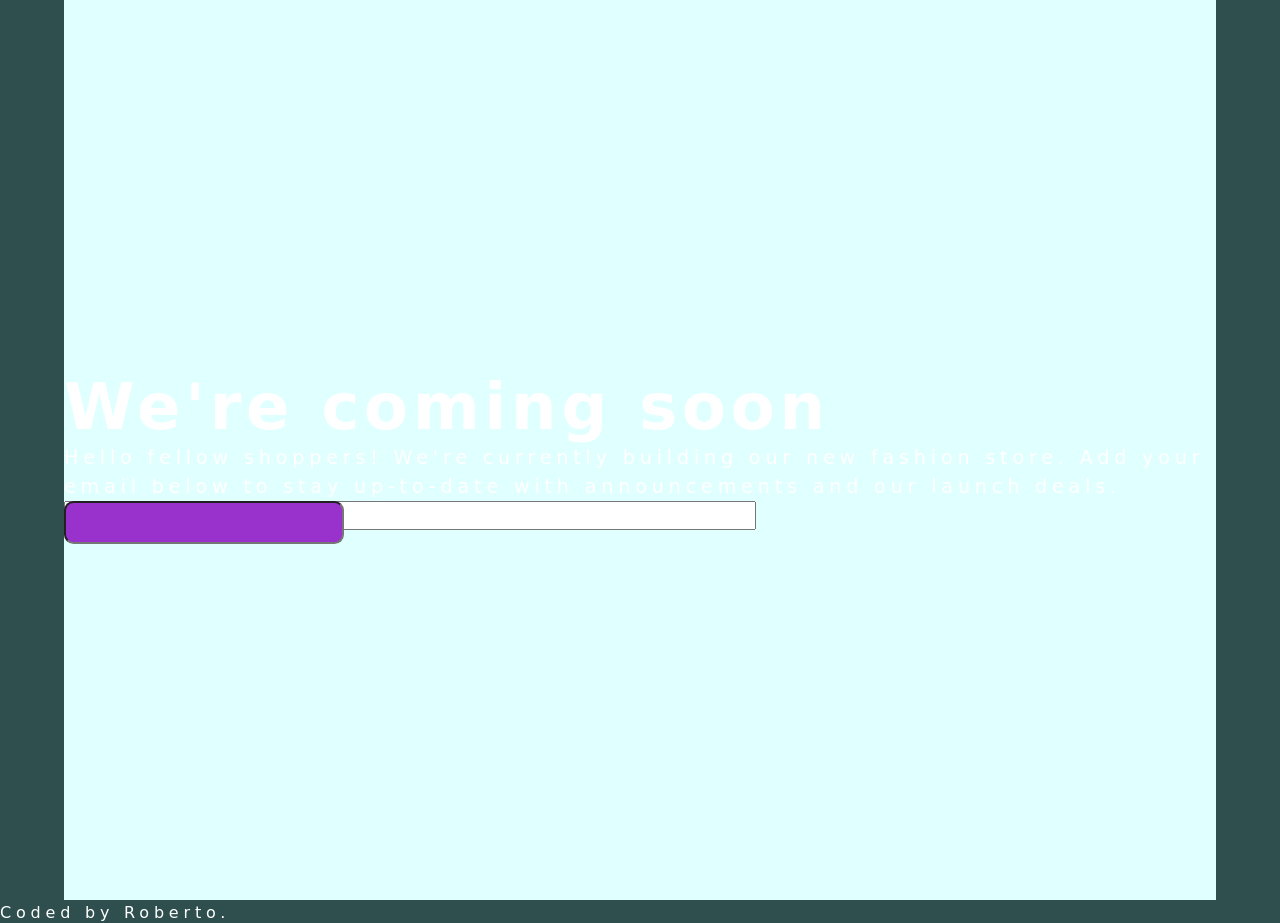
==== index.html @ b6f35ab9 "added html and css" ====
<!DOCTYPE html>
<html lang="en">
  <head>
	<meta charset="UTF-8">
	<meta name="viewport" content="width=device-width, initial-scale=1.0"> 
	<link rel="stylesheet" href="style.css" media="all">
	<link rel="icon" type="image/png" sizes="32x32" href="./images/favicon-32x32.png">

	<title>Base Apparel coming soon page</title>

  </head>

  <body>
	<div class="wrapper">
	  <div class="flex-hero">
		<div class="hero"></div>
		<article class="flex-column">
		  <div class="logo"></div>
		  <h1>We're <strong>coming soon</strong></h1>
		  <p>

		  Hello fellow shoppers! We're currently building our new fashion store. 
		  Add your email below to stay up-to-date with announcements and our launch deals.
		  </p>
		  <div class="form flex">
			<input class="email" type="email" size="64" maxLength="64" required
														placeholder="Email Addres">
			<input class="button, link" type="">
		  </div>
		</article>
	  </div>
	</div>
	<footer><small>Coded by Roberto.</small></footer>
  </body>
</html>
---- style.css ----
/* Box sizing rules */
*,
  *::before,
  *::after {
	box-sizing: border-box;
  }

  /* Remove default margin */
  body,
  h1,
  h2,
  h3,
  h4,
  p,
  figure,
  blockquote,
  dl,
  dd {
	margin: 0;
  }

  /* Remove list styles on ul, ol elements with a list role, which suggests default styling will be removed */
  ul[role='list'],
  ol[role='list'] {
	list-style: none;
  }

  /* Set core root defaults */
  html:focus-within {
	scroll-behavior: smooth;
  }

  :root {
	--html-color: dodgerblue;
	--main-bg-color: darkslategrey;
	--text-dark: indigo;
	--text-light: white;
	--dark: teal;
	--neutral: lightseagreen;
    --light: lightcyan;
	--accent: darkorchid;
	--grey: hsl(227, 10%, 46%);
	--mbe: 2rem;
	--padding: 1rem;
	--gap: 2em;
	--shadow: 0 0.25vw 1vw  0 rgba(0,0,0,0.5);
    --shadow-deep: 0 0.5vw 2vw  0 rgba(0,0,0,0.5);
    --radius: 1em;
	--bg-image: linear-gradient(179deg, violet 0%, #073AFFFF 100%),radial-gradient(75% 75% at 50% 50%, royalblue 0%, #073AFFFF 100%);
  }

  /* Inherit fonts for inputs and buttons */
  input,
  button,
  textarea,
  select {
	font: inherit;
  }


  /* Set core body defaults */
  html {
	background-color: var(--html-color);
  }

  body {
  margin: 0;
	min-height: 100vh;
	max-width: 100vw;
	text-rendering: optimizeSpeed;
	font-family: system-ui;
	font-size: clamp(1rem, 1.5vw,  30px) ;
	color: var(--text-light);
	letter-spacing: 0.25em;
	background-color: var(--main-bg-color);
/*	background-image: var(--bg-image);*/
	display: flex;
	flex-direction: column;
	align-content: space-between;
  }

  h1 {
	font-size:clamp(2.5rem, 5vw,  80px);
  }

  p {
	line-height: 1.5;
  }

  footer {
	margin-block-start: auto;
  }

.wrapper {
  min-height: 100vh;
  display:flex;
  flex-direction: column;
  justify-content: center;
  align-items: center;	
}

.link  {
  position: absolute;
  cursor:pointer;
  background-color: var(--accent);
  text-decoration: none;
  padding: calc(var(--padding)/2) var(--padding); 
  border-radius: calc(var(--radius)/2);
}

.link:hover {
  shadow: var(--shadow-deep);
}

  .center {
	text-align: center;
  }

  .padding {
	padding: var(--padding);
  }

  .mbe {
	margin-block-end: var(--mbe);
  }

  .gap {
	gap: var(--gap);
  }

.shadow {
  box-shadow: var(--shadow);
}

.flex {
display: flex;
}

.flex-column {
  display: flex;
  flex-direction: column;
}

  .flex-hero  {
  display: flex;
  flex-wrap: wrap;
  width: clamp(320px, 90vw, 60em);
  background-color: var(--light);
  }

.flex-hero:first-child  {
  flex-grow: 3;
  background-image: url('./images/drawers.jpg');
  background-size: cover;
  background-repeat: no-repeat;
  background-position: 65% 50%;
  min-height:33vh;
  min-width: 300px;
}

.flex-hero:nth-child(2)  {
  flex-grow: 5;
  flex-basis: 5em;
background-color: RGBa(255, 255, 255, 0.7);
}


  /* A elements that don't have a class get default styles */
  a:not([class]) {
	text-decoration-skip-ink: auto;
  }

  /* Make images easier to work with */
  img,
  picture {
	max-width: 100%;
	display: block;
  }

  /* Remove all animations, transitions and smooth scroll for people that prefer not to see them */
  @media (prefers-reduced-motion: reduce) {
	html:focus-within {
	  scroll-behavior: auto;
	}

		 *,
		   *::before,
		   *::after {
			 animation-duration: 0.01ms !important;
			 animation-iteration-count: 1 !important;
			 transition-duration: 0.01ms !important;
			 scroll-behavior: auto !important;
		   }
		 }
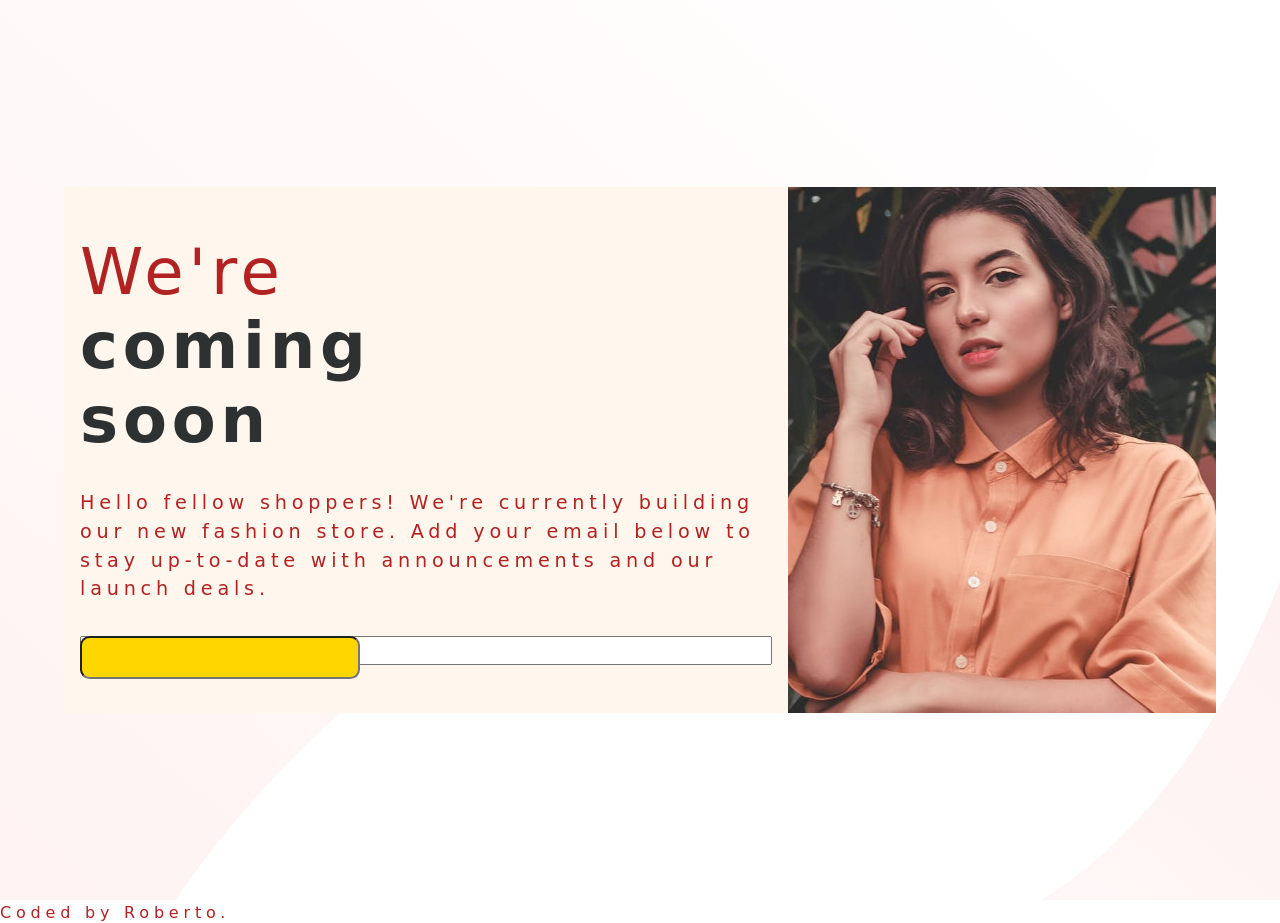
==== commit c4b8be3c: "added some style" ====
--- a/index.html
+++ b/index.html
@@ -14,18 +14,17 @@
 	<div class="wrapper">
 	  <div class="flex-hero">
 		<div class="hero"></div>
-		<article class="flex-column">
+		<article class="flex-column padding">
 		  <div class="logo"></div>
-		  <h1>We're <strong>coming soon</strong></h1>
+		  <h1>We're <strong></br>coming </br>soon</strong></h1>
 		  <p>
-
 		  Hello fellow shoppers! We're currently building our new fashion store. 
 		  Add your email below to stay up-to-date with announcements and our launch deals.
 		  </p>
 		  <div class="form flex">
 			<input class="email" type="email" size="64" maxLength="64" required
 														placeholder="Email Addres">
-			<input class="button, link" type="">
+			<input class="button link" type="">
 		  </div>
 		</article>
 	  </div>
--- a/style.css
+++ b/style.css
@@ -31,15 +31,16 @@
   }
 
   :root {
-	--html-color: dodgerblue;
-	--main-bg-color: darkslategrey;
-	--text-dark: indigo;
+	--html-color: gainsboro;
+	--main-bg-color: white;
+	--text-dark: firebrick;
 	--text-light: white;
-	--dark: teal;
-	--neutral: lightseagreen;
-    --light: lightcyan;
-	--accent: darkorchid;
+	--dark: darkslateblue;
+	--neutral: steelblue;
+    --light: bisque;
+	--accent: gold;
 	--grey: hsl(227, 10%, 46%);
+	--darkest-grey: #2e3131;
 	--mbe: 2rem;
 	--padding: 1rem;
 	--gap: 2em;
@@ -70,7 +71,7 @@
 	text-rendering: optimizeSpeed;
 	font-family: system-ui;
 	font-size: clamp(1rem, 1.5vw,  30px) ;
-	color: var(--text-light);
+	color: var(--text-dark);
 	letter-spacing: 0.25em;
 	background-color: var(--main-bg-color);
 /*	background-image: var(--bg-image);*/
@@ -81,6 +82,11 @@
 
   h1 {
 	font-size:clamp(2.5rem, 5vw,  80px);
+	font-weight:lighter;
+  }
+
+  strong {
+color: var(--darkest-grey);
   }
 
   p {
@@ -97,6 +103,10 @@
   flex-direction: column;
   justify-content: center;
   align-items: center;	
+  background-image: url('./images/bg-pattern-desktop.svg');
+  background-repeat: no-repeat;
+  background-size:cover;
+
 }
 
 .link  {
@@ -109,7 +119,7 @@
 }
 
 .link:hover {
-  shadow: var(--shadow-deep);
+  box-shadow: var(--shadow-deep);
 }
 
   .center {
@@ -143,27 +153,38 @@
 
   .flex-hero  {
   display: flex;
+  flex-direction: row-reverse;
   flex-wrap: wrap;
   width: clamp(320px, 90vw, 60em);
   background-color: var(--light);
   }
 
-.flex-hero:first-child  {
-  flex-grow: 3;
-  background-image: url('./images/drawers.jpg');
+.hero {
+  flex-grow: 1;
+  flex-basis: 5em;
+  background-image: url('./images/hero-desktop.jpg');
   background-size: cover;
   background-repeat: no-repeat;
-  background-position: 65% 50%;
+  background-position: 50% 8%;
   min-height:33vh;
   min-width: 300px;
 }
 
-.flex-hero:nth-child(2)  {
-  flex-grow: 5;
+article {
+  flex-grow: 1;
   flex-basis: 5em;
+  max-width: 100%;
+  min-height:33vh;
 background-color: RGBa(255, 255, 255, 0.7);
 }
 
+article > * {
+margin-block-end: var(--mbe);
+}
+
+.form {
+  margin-block-start: auto;
+}
 
   /* A elements that don't have a class get default styles */
   a:not([class]) {
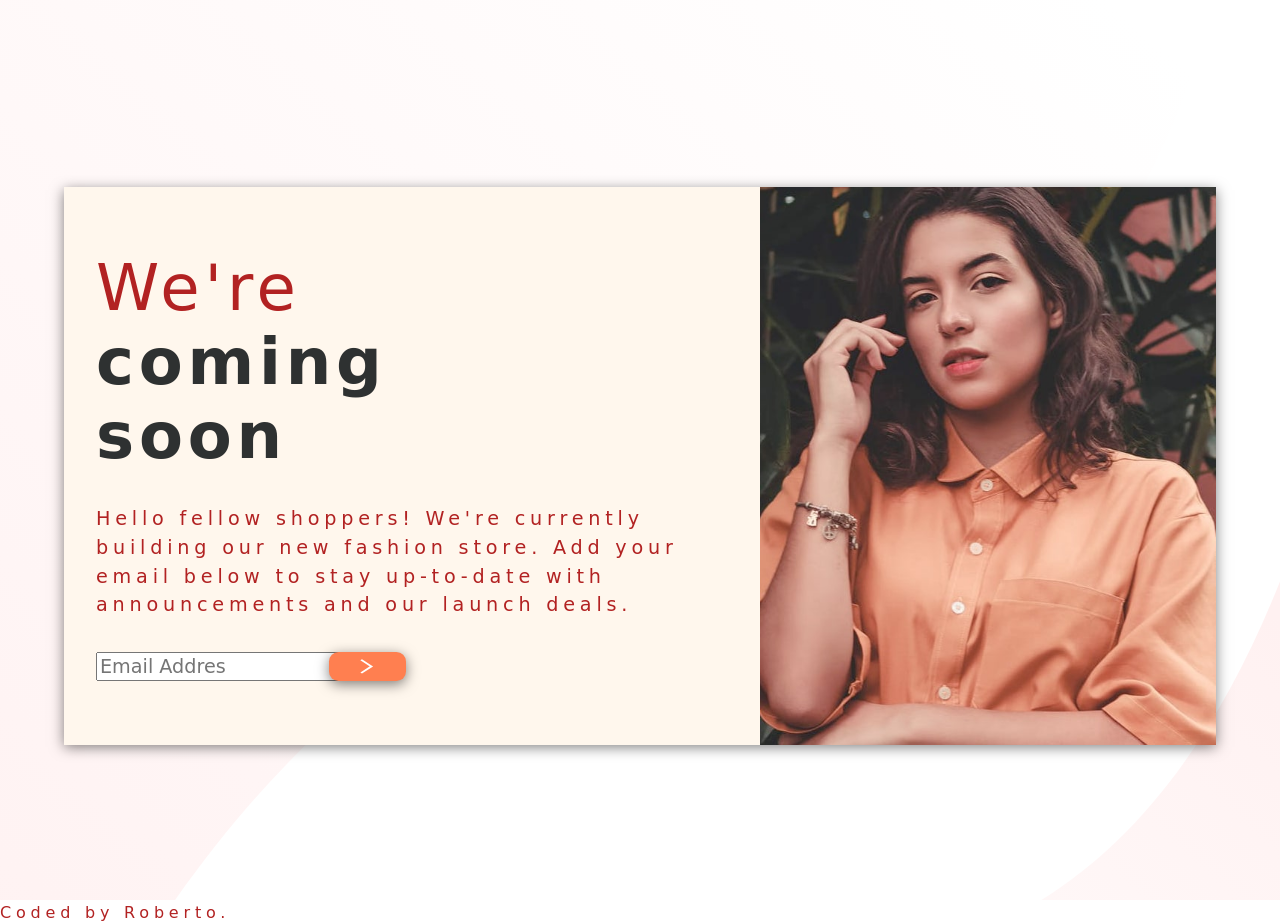
==== commit 574d84e0: "styled button" ====
--- a/index.html
+++ b/index.html
@@ -12,7 +12,7 @@
 
   <body>
 	<div class="wrapper">
-	  <div class="flex-hero">
+	  <div class="flex-hero shadow">
 		<div class="hero"></div>
 		<article class="flex-column padding">
 		  <div class="logo"></div>
@@ -21,11 +21,15 @@
 		  Hello fellow shoppers! We're currently building our new fashion store. 
 		  Add your email below to stay up-to-date with announcements and our launch deals.
 		  </p>
-		  <div class="form flex">
-			<input class="email" type="email" size="64" maxLength="64" required
-														placeholder="Email Addres">
-			<input class="button link" type="">
-		  </div>
+		  <form class="flex">
+			<div>
+			  <input class="email" type="email" required placeholder="Email Addres">
+			</div>
+			<div class="link shadow" >
+			  <img src="./images/icon-arrow.svg" alt="">
+			<input type="submit" value="">
+		  </form>
+			</div>
 		</article>
 	  </div>
 	</div>
--- a/style.css
+++ b/style.css
@@ -26,6 +26,8 @@
   }
 
   /* Set core root defaults */
+
+
   html:focus-within {
 	scroll-behavior: smooth;
   }
@@ -37,16 +39,16 @@
 	--text-light: white;
 	--dark: darkslateblue;
 	--neutral: steelblue;
-    --light: bisque;
-	--accent: gold;
+	--light: bisque;
+	--accent: coral;
 	--grey: hsl(227, 10%, 46%);
 	--darkest-grey: #2e3131;
 	--mbe: 2rem;
-	--padding: 1rem;
+	--padding: 2rem;
 	--gap: 2em;
 	--shadow: 0 0.25vw 1vw  0 rgba(0,0,0,0.5);
-    --shadow-deep: 0 0.5vw 2vw  0 rgba(0,0,0,0.5);
-    --radius: 1em;
+	--shadow-deep: 0 0.5vw 2vw  0 rgba(0,0,0,0.5);
+	--radius: 1em;
 	--bg-image: linear-gradient(179deg, violet 0%, #073AFFFF 100%),radial-gradient(75% 75% at 50% 50%, royalblue 0%, #073AFFFF 100%);
   }
 
@@ -65,7 +67,6 @@
   }
 
   body {
-  margin: 0;
 	min-height: 100vh;
 	max-width: 100vw;
 	text-rendering: optimizeSpeed;
@@ -74,7 +75,7 @@
 	color: var(--text-dark);
 	letter-spacing: 0.25em;
 	background-color: var(--main-bg-color);
-/*	background-image: var(--bg-image);*/
+	/*	background-image: var(--bg-image);*/
 	display: flex;
 	flex-direction: column;
 	align-content: space-between;
@@ -86,7 +87,28 @@
   }
 
   strong {
-color: var(--darkest-grey);
+	color: var(--darkest-grey);
+  }
+
+  input[type="submit"]{
+	all:unset;
+  }
+
+  .link {
+	display: flex;
+	justify-content: center;
+	margin-inline-start:-1em;
+	width: 4em;
+	background-color: var(--accent);
+	text-decoration: none;
+	border-radius: calc(var(--radius)/2);
+  }
+
+  .link img {
+	align-self: center;
+	width: 1.25em;
+	height: 1.25em;
+	padding: 0.25em;
   }
 
   p {
@@ -97,30 +119,17 @@
 	margin-block-start: auto;
   }
 
-.wrapper {
-  min-height: 100vh;
-  display:flex;
-  flex-direction: column;
-  justify-content: center;
-  align-items: center;	
-  background-image: url('./images/bg-pattern-desktop.svg');
-  background-repeat: no-repeat;
-  background-size:cover;
-
-}
-
-.link  {
-  position: absolute;
-  cursor:pointer;
-  background-color: var(--accent);
-  text-decoration: none;
-  padding: calc(var(--padding)/2) var(--padding); 
-  border-radius: calc(var(--radius)/2);
-}
-
-.link:hover {
-  box-shadow: var(--shadow-deep);
-}
+  .wrapper {
+	min-height: 100vh;
+	display:flex;
+	flex-direction: column;
+	justify-content: center;
+	align-items: center;	
+	background-image: url('./images/bg-pattern-desktop.svg');
+	background-repeat: no-repeat;
+	background-size:cover;
+
+  }
 
   .center {
 	text-align: center;
@@ -138,53 +147,83 @@
 	gap: var(--gap);
   }
 
-.shadow {
-  box-shadow: var(--shadow);
-}
-
-.flex {
-display: flex;
-}
-
-.flex-column {
-  display: flex;
-  flex-direction: column;
-}
+  .shadow {
+	box-shadow: var(--shadow);
+  }
+
+  .shadow:hover {
+	box-shadow: var(--shadow-deep);
+  }
+
+
+
+  .flex {
+	display: flex;
+  }
+
+  .flex-column {
+	display: flex;
+	flex-direction: column;
+  }
 
   .flex-hero  {
-  display: flex;
-  flex-direction: row-reverse;
-  flex-wrap: wrap;
-  width: clamp(320px, 90vw, 60em);
-  background-color: var(--light);
-  }
-
-.hero {
-  flex-grow: 1;
-  flex-basis: 5em;
-  background-image: url('./images/hero-desktop.jpg');
-  background-size: cover;
-  background-repeat: no-repeat;
-  background-position: 50% 8%;
-  min-height:33vh;
-  min-width: 300px;
-}
-
-article {
-  flex-grow: 1;
-  flex-basis: 5em;
-  max-width: 100%;
-  min-height:33vh;
-background-color: RGBa(255, 255, 255, 0.7);
-}
-
-article > * {
-margin-block-end: var(--mbe);
-}
-
-.form {
-  margin-block-start: auto;
-}
+	margin-block-start: var(--padding);
+	display: flex;
+	flex-direction: row-reverse;
+	flex-wrap: wrap;
+	width: clamp(320px, 90vw, 60em);
+	background-color: var(--light);
+  }
+
+  .hero {
+	flex-grow: 3;
+	flex-basis: 5em;
+	background-image: url('./images/hero-desktop.jpg');
+	background-size: cover;
+	background-repeat: no-repeat;
+	background-position: 50% 8%;
+	min-height:clamp(300px, 33vh, 33vh);
+	min-width: 300px;
+  }
+
+  article {
+	flex-grow: 5;
+	flex-basis: 5em;
+	max-width: 100%;
+	min-height:33vh;
+	background-color: RGBa(255, 255, 255, 0.7);
+  }
+
+  article > * {
+	margin-block-end: var(--mbe);
+  }
+
+  .form {
+	margin-block-start: auto;
+	flex-wrap: wrap;
+
+  }
+
+  .button {
+	display: flex;
+	justify-content: center;
+	margin-inline-start:auto;
+	background-color: var(--main-bg-color);
+	width: 2.5em;
+	height: 2.5em;
+	border-radius: 50%;
+	overflow: hidden;
+	cursor: pointer;
+  }
+
+  .button img {
+	align-self: center;
+	width: 1.25em;
+	height: 1.25em;
+	background-color: var(--main-bg-color);
+	padding: 0.25em;
+  }
+
 
   /* A elements that don't have a class get default styles */
   a:not([class]) {
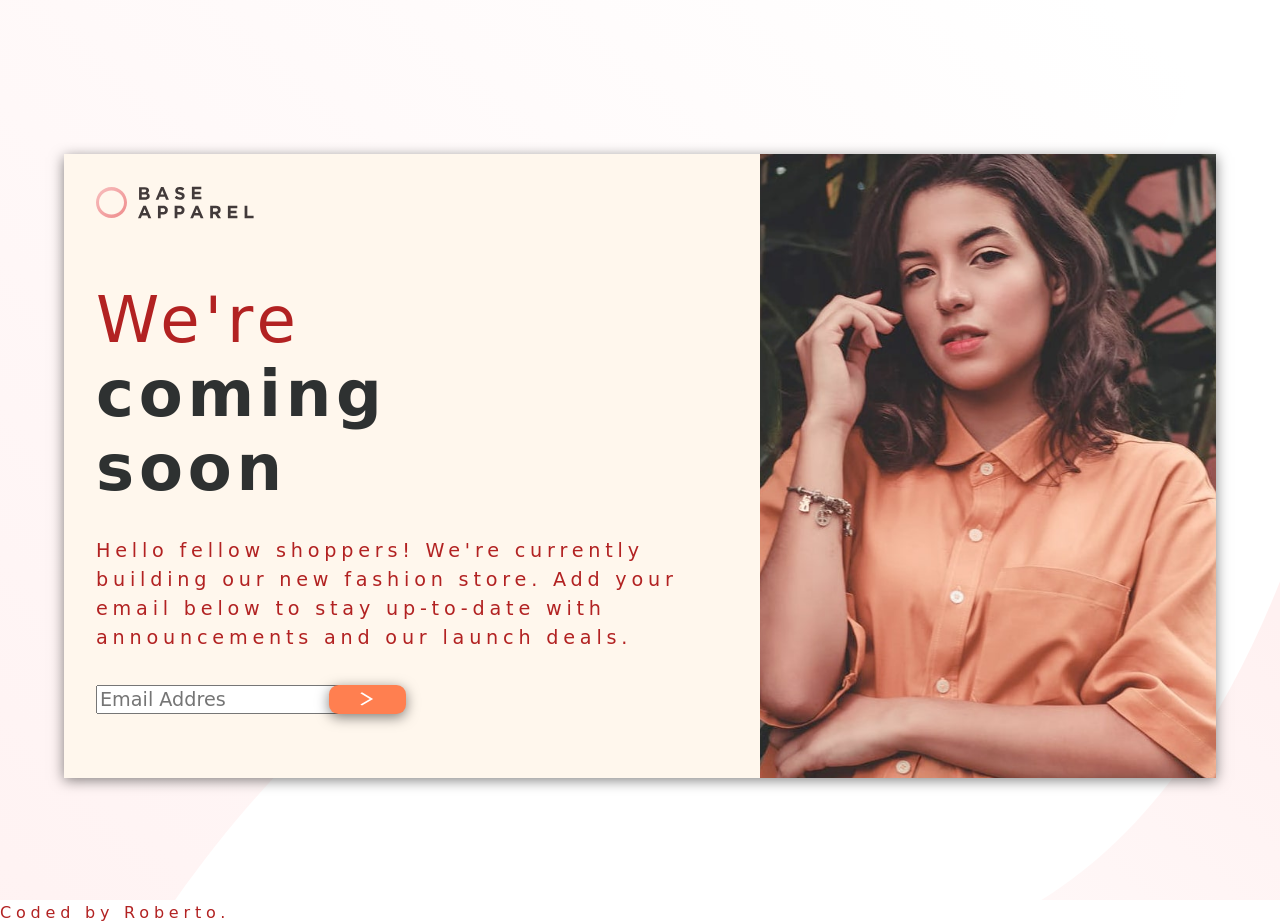
==== commit 52a84aeb: "added logo" ====
--- a/index.html
+++ b/index.html
@@ -15,7 +15,9 @@
 	  <div class="flex-hero shadow">
 		<div class="hero"></div>
 		<article class="flex-column padding">
-		  <div class="logo"></div>
+		  <div class="logo">
+<img src="./images/logo.svg" alt="">
+		  </div>
 		  <h1>We're <strong></br>coming </br>soon</strong></h1>
 		  <p>
 		  Hello fellow shoppers! We're currently building our new fashion store. 
@@ -23,7 +25,7 @@
 		  </p>
 		  <form class="flex">
 			<div>
-			  <input class="email" type="email" required placeholder="Email Addres">
+			  <input class="email radius" type="email" required placeholder="Email Addres">
 			</div>
 			<div class="link shadow" >
 			  <img src="./images/icon-arrow.svg" alt="">
--- a/style.css
+++ b/style.css
@@ -81,6 +81,11 @@
 	align-content: space-between;
   }
 
+  .logo {
+margin-block-end: auto;
+padding-block-end: calc(var(--padding)*2);
+  }
+
   h1 {
 	font-size:clamp(2.5rem, 5vw,  80px);
 	font-weight:lighter;
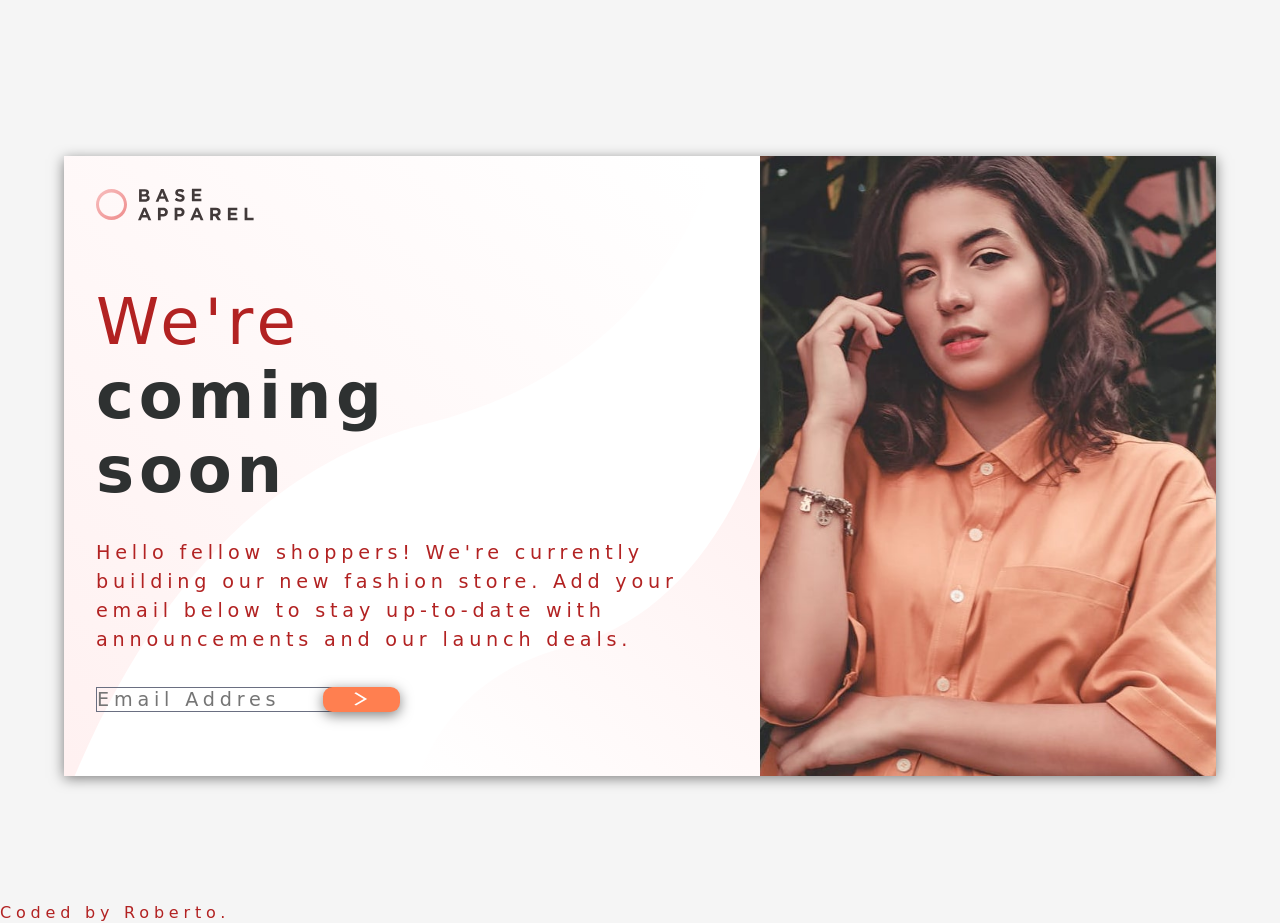
==== commit 8ce07f5a: "finished" ====
--- a/index.html
+++ b/index.html
@@ -16,7 +16,7 @@
 		<div class="hero"></div>
 		<article class="flex-column padding">
 		  <div class="logo">
-<img src="./images/logo.svg" alt="">
+			<img src="./images/logo.svg" alt="">
 		  </div>
 		  <h1>We're <strong></br>coming </br>soon</strong></h1>
 		  <p>
@@ -29,7 +29,7 @@
 			</div>
 			<div class="link shadow" >
 			  <img src="./images/icon-arrow.svg" alt="">
-			<input type="submit" value="">
+			  <input type="submit" value="">
 		  </form>
 			</div>
 		</article>
--- a/style.css
+++ b/style.css
@@ -34,7 +34,7 @@
 
   :root {
 	--html-color: gainsboro;
-	--main-bg-color: white;
+	--main-bg-color: whitesmoke;
 	--text-dark: firebrick;
 	--text-light: white;
 	--dark: darkslateblue;
@@ -95,8 +95,15 @@
 	color: var(--darkest-grey);
   }
 
-  input[type="submit"]{
+  input[type="submit"], [type="email"] {
 	all:unset;
+  }
+
+  input:not(:placeholder-shown):invalid {
+  border: 0.1rem solid red;
+}
+  .email {
+	border: 0.1rem var(--grey) solid;
   }
 
   .link {
@@ -107,6 +114,7 @@
 	background-color: var(--accent);
 	text-decoration: none;
 	border-radius: calc(var(--radius)/2);
+	z-index: 1;
   }
 
   .link img {
@@ -130,7 +138,7 @@
 	flex-direction: column;
 	justify-content: center;
 	align-items: center;	
-	background-image: url('./images/bg-pattern-desktop.svg');
+	background-color: var(--main-bg-color);
 	background-repeat: no-repeat;
 	background-size:cover;
 
@@ -177,7 +185,7 @@
 	flex-direction: row-reverse;
 	flex-wrap: wrap;
 	width: clamp(320px, 90vw, 60em);
-	background-color: var(--light);
+	background-color: white;
   }
 
   .hero {
@@ -196,7 +204,10 @@
 	flex-basis: 5em;
 	max-width: 100%;
 	min-height:33vh;
-	background-color: RGBa(255, 255, 255, 0.7);
+	background-image: url('./images/bg-pattern-desktop.svg');
+	background-repeat:no-repeat;
+	background-size: cover;
+	background-position: center;
   }
 
   article > * {
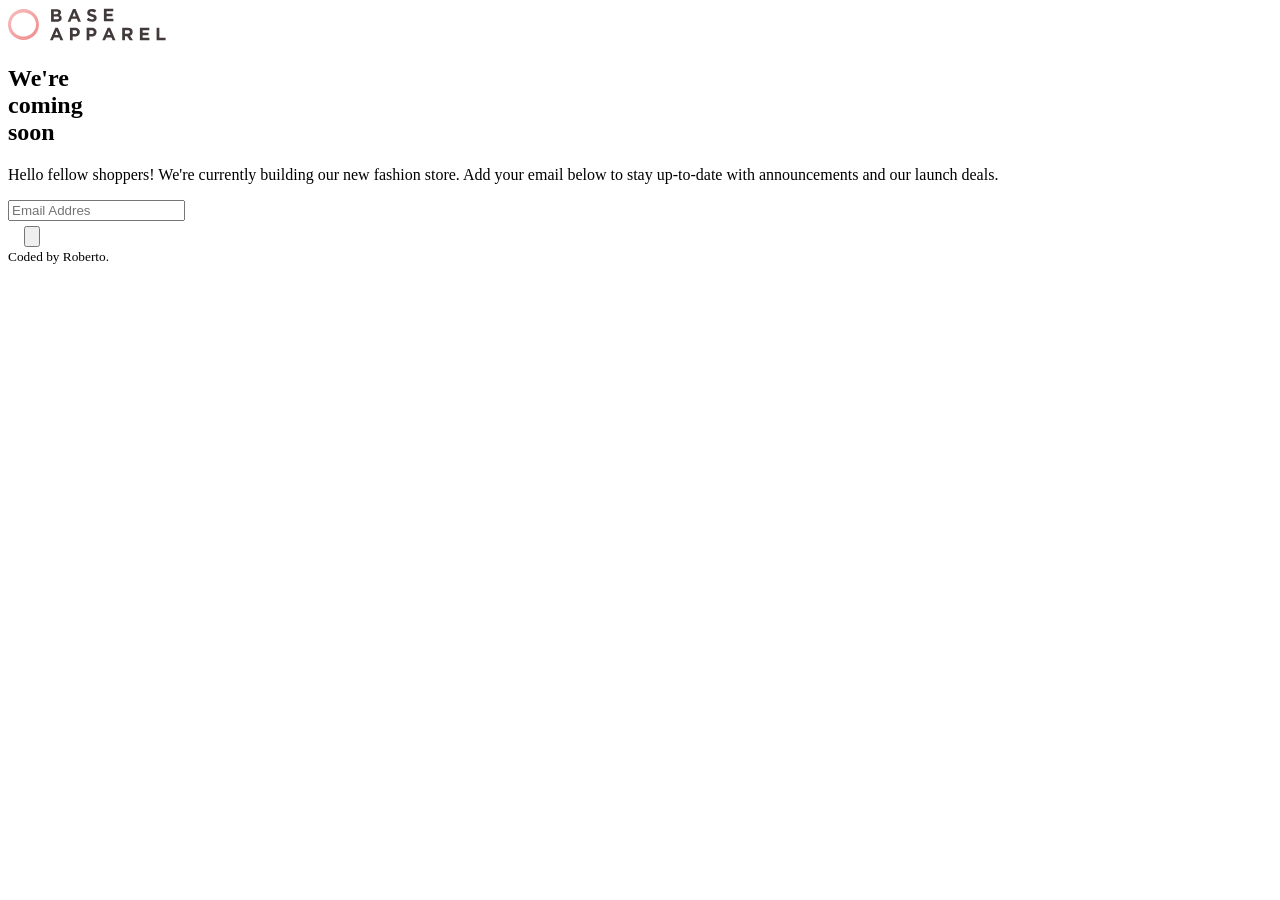
==== commit 87c6460f: "added html" ====
--- a/index.html
+++ b/index.html
@@ -11,30 +11,35 @@
   </head>
 
   <body>
-	<div class="wrapper">
-	  <div class="flex-hero shadow">
-		<div class="hero"></div>
-		<article class="flex-column padding">
-		  <div class="logo">
-			<img src="./images/logo.svg" alt="">
-		  </div>
-		  <h1>We're <strong></br>coming </br>soon</strong></h1>
-		  <p>
-		  Hello fellow shoppers! We're currently building our new fashion store. 
-		  Add your email below to stay up-to-date with announcements and our launch deals.
-		  </p>
-		  <form class="flex">
-			<div>
-			  <input class="email radius" type="email" required placeholder="Email Addres">
-			</div>
-			<div class="link shadow" >
-			  <img src="./images/icon-arrow.svg" alt="">
-			  <input type="submit" value="">
-		  </form>
-			</div>
-		</article>
+	<div class="wrapper flex-center">
+	  <div class="container flex">
+		<div class="card flex two">
+		  <article>
+			<header class="section">
+			  <div class="logo"><img src="./images/logo.svg" alt=""></div>
+			</header>
+			<main class="section">
+			  <h1>We're </br><b>coming </br>soon</b></h1>
+			  <p>Hello fellow shoppers! We're currently building our new fashion store. Add your email below to stay up-to-date with announcements and our launch deals.</p>
+			</main>
+			<form class="section" action="">
+			  <div class="email"><input type="email" required placeholder="Email Addres"></div>
+			  <div class="button cta"><div class="flex-center" href=""><img src="./images/icon-arrow.svg" alt="">
+				  <input type="submit" value="">
+				</div></div>
+			</form>
+
+		  </article>
+		  <div class="hero"></div>
+		</div>
 	  </div>
 	</div>
-	<footer><small>Coded by Roberto.</small></footer>
   </body>
-</html>
+
+  <footer class="footer">
+	<div class="wrapper flex-center">
+	  <div class="container grid">
+		<small>Coded by Roberto.</small>
+	  </div>
+	</div>
+  </footer>
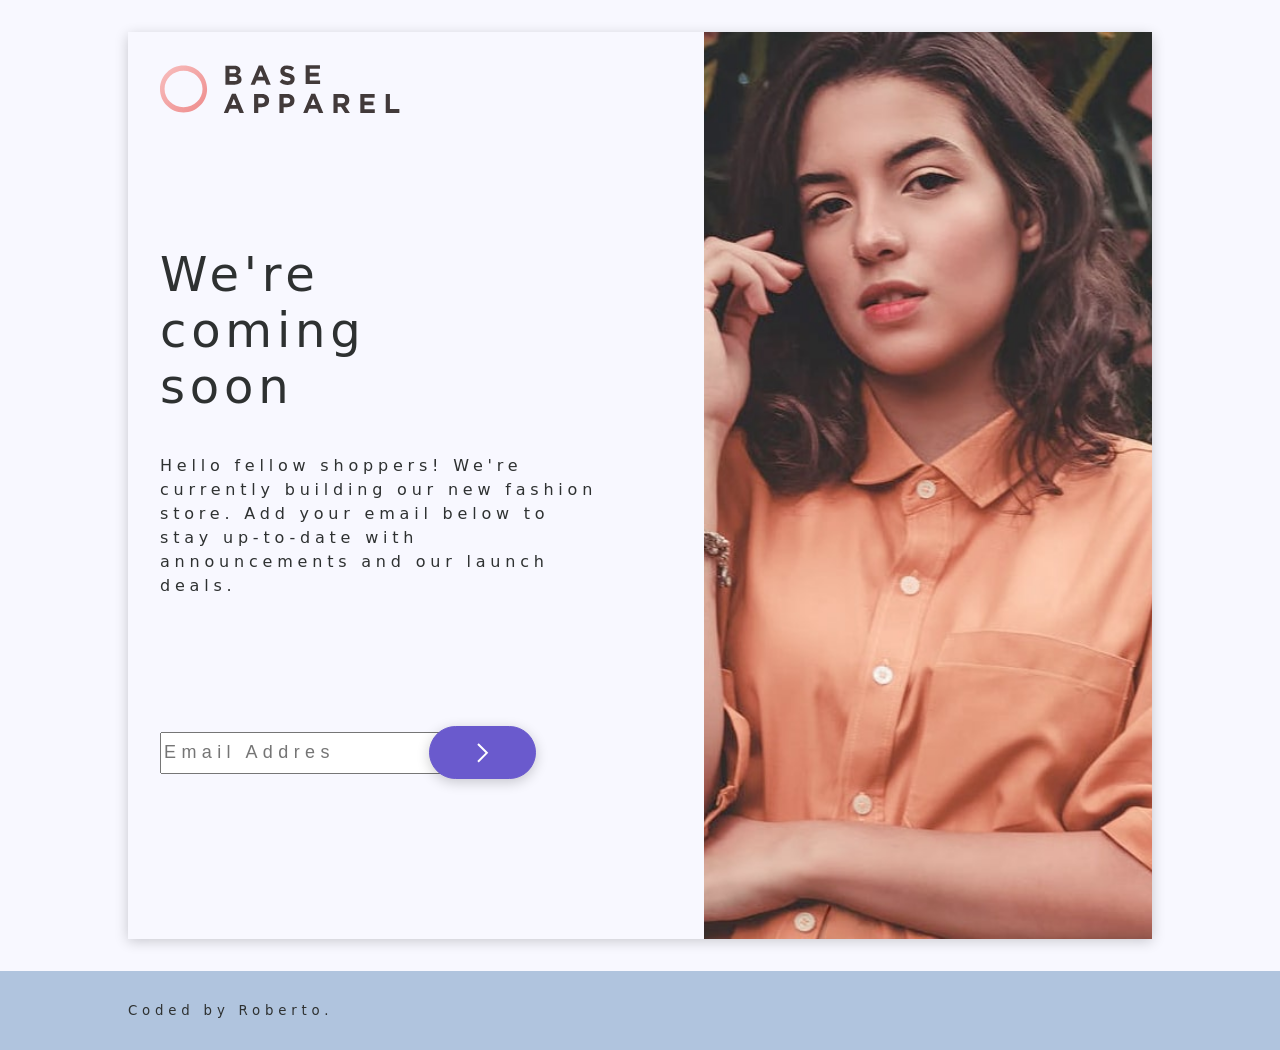
==== commit 3a3a760a: "finished the sizing" ====
--- a/index.html
+++ b/index.html
@@ -13,7 +13,7 @@
   <body>
 	<div class="wrapper flex-center">
 	  <div class="container flex">
-		<div class="card flex two">
+		<div class="card flex two wrap-reverse shadow">
 		  <article>
 			<header class="section">
 			  <div class="logo"><img src="./images/logo.svg" alt=""></div>
@@ -24,9 +24,8 @@
 			</main>
 			<form class="section" action="">
 			  <div class="email"><input type="email" required placeholder="Email Addres"></div>
-			  <div class="button cta"><div class="flex-center" href=""><img src="./images/icon-arrow.svg" alt="">
-				  <input type="submit" value="">
-				</div></div>
+			  <button type="submit"  class="button cta shadow flex-center"><div class="flex-center" href=""><img src="./images/icon-arrow.svg" alt="">
+				</div></button>
 			</form>
 
 		  </article>
--- a/style.css
+++ b/style.css
@@ -0,0 +1,255 @@
+:root {
+  --padding: 2em;
+  --gap: 4em;
+  --font-size: clamp(1rem, 1.25vw, 2.5rem);
+  --letter-spacing: 0.3em;
+}
+
+/* dark-theme colors */
+:root {
+  --bg-color: midnightblue;
+  --text: white;
+  --text-contrast: rgba(46, 49, 49, 1);
+  --theme: lightsteelblue;
+  --contrast: rebeccapurple;
+  --medium: indigo;
+  --accent: coral;
+  --shadow: unset;
+  --shadow-deep: unset;
+}
+
+
+/* light-theme colors */
+:root {
+  --bg-color: ghostwhite;
+  --text: rgba(46, 49, 49, 1);
+  --text-contrast: white;
+  --theme: var(--white);
+  --medium: lavender;
+  --contrast: lightsteelblue;
+  --accent: slateblue;
+  --shadow: 0 0.25vw 1vw  0 rgba(0,0,0,0.2);
+  --shadow-deep: 0 0.5vw 2vw  0 rgba(0,0,0,0.2);
+}
+
+
+
+html {
+  background-color: var(--bg-color);
+}
+
+
+body {
+  height: 100%;
+  margin:0;
+  color: var(--text);
+  font-family: system-ui, sans-serif;
+  font-size: var(--font-size);
+  letter-spacing: var(--letter-spacing);
+} 
+
+
+p {
+  line-height: 1.5;
+  max-width: 60ch;
+}
+
+h1 {
+  font-size: xxx-large;
+  font-weight: lighter;
+}
+
+b {
+  font-weight: normal;
+}
+
+nav {
+  justify-content: flex-end;
+}
+
+
+hr {
+  margin-block-end: calc(var(--padding)*3);
+  border:unset;
+}
+
+article {
+  padding: var(--padding);
+}
+
+form {
+  display: inline-flex;
+  align-items: center;
+}
+
+input {
+  height: 2em;
+  width: 16em;
+  font-size: large;
+  letter-spacing: var(--letter-spacing);
+}
+
+.hero {
+  background-image: url('./images/hero-desktop.jpg');
+  background-size: cover;
+  background-repeat: no-repeat;
+  background-position: 50% 8%;
+  min-height:33vh;
+  min-width: 300px;
+}
+
+.logo {
+  margin-inline-end: auto;
+}
+
+.footer {
+  background-color: var(--contrast);
+}
+
+
+.wrapper {
+  min-height: 100vh;
+}
+
+footer .wrapper {
+  min-height: initial;
+}
+
+.container {
+  flex-direction: column;
+  width: 80vw; 
+  min-width: 320px;
+  padding: var(--padding) 0;
+}
+
+.grid {
+  display: grid;
+  grid-template-columns: repeat(
+  auto-fill,
+  minmax(16em, 1fr)
+  );
+  gap: var(--gap);
+}
+
+.flex {
+  display: flex;
+  gap: var(--gap);
+  flex-wrap: wrap;
+}
+
+.two > *, .three > *{
+  flex-grow: 1;
+  flex-basis: calc(( 16em - 35%) * 999);
+}
+
+.two > :nth-last-child(n+ 3),
+.two > :nth-last-child(n+ 3) ~ * {
+  flex-basis: 100%;
+}
+
+.three  > :nth-last-child(n+ 4),
+.three  > :nth-last-child(n+ 4) ~ * {
+  flex-basis: 100%;
+}
+
+.two img {
+  min-width: 240px;
+  max-width: 100%;
+}
+
+.gap-min {
+  gap: 1em;
+}
+
+.row-reverse {
+  flex-direction: row-reverse;
+}
+
+.wrap-reverse {
+  flex-wrap: wrap-reverse;
+}
+
+.center {
+  text-align: center;
+}
+
+.flex-center {
+  display: flex;
+  justify-content: center;
+  align-items: center;
+}
+
+section, .section  {
+  margin-block-end: calc(var(--padding)*4);
+}
+
+
+.button {
+  border-radius: var(--padding);
+  border: 0.1em  solid var(--text);
+  padding: calc(var(--padding)/2);
+  text-align: center;
+  width: 8em;
+  height: 4em;
+  margin: 0 auto 0 -2em;
+}
+
+.button:hover {
+  border: 0.1em  solid var(--accent);
+  color: var(--accent);
+}
+
+.cta {
+  background-color: var(--accent);
+  border: 0.1em  solid var(--accent);
+}
+
+.cta:hover {
+  background-color: var(--text);
+}
+
+.cta img {
+  min-width: initial;
+}
+
+.cta a, .cta a:visited {
+  color: var(--text-contrast);
+}
+
+.radius {
+  border-radius: var(--padding);
+  overflow: hidden;
+}
+
+
+a {
+  text-decoration:none;
+}
+
+a:visited {
+  color: inherit;
+}
+
+.shadow {
+  box-shadow: var(--shadow);
+}
+
+.shadow:hover {
+  box-shadow: var(--shadow-deep);
+}
+
+.img-small {
+  height: 3em;
+}
+
+.img-small img {
+  height: 100%;
+  width: auto;
+}
+
+.footer {
+  background-color: var(--contrast);
+  align-items: start;
+}
+
+
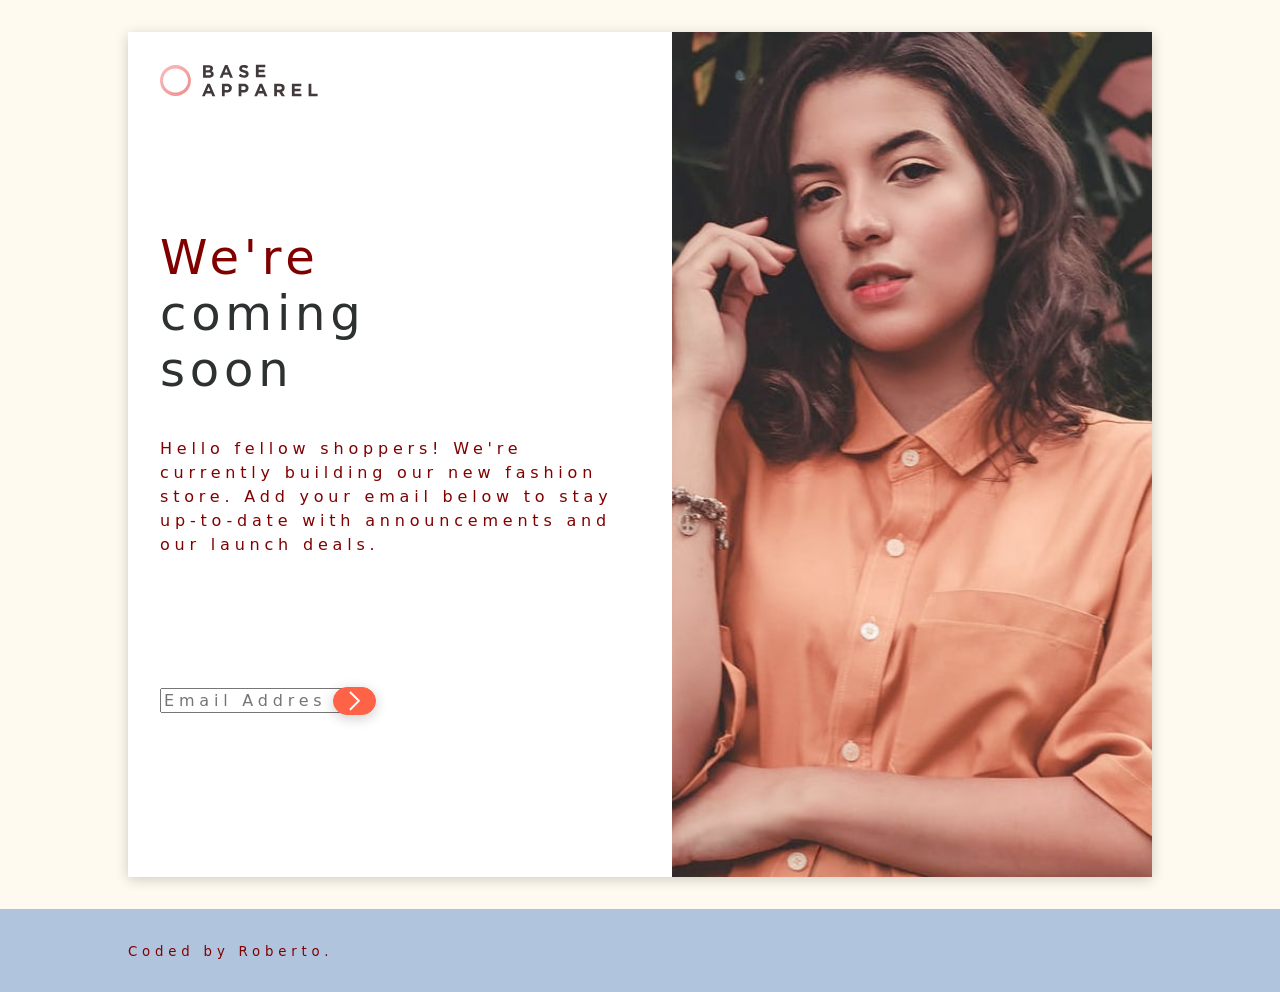
==== commit 73884780: "styled input" ====
--- a/index.html
+++ b/index.html
@@ -22,7 +22,7 @@
 			  <h1>We're </br><b>coming </br>soon</b></h1>
 			  <p>Hello fellow shoppers! We're currently building our new fashion store. Add your email below to stay up-to-date with announcements and our launch deals.</p>
 			</main>
-			<form class="section" action="">
+			<form class="section flex" action="">
 			  <div class="email"><input type="email" required placeholder="Email Addres"></div>
 			  <button type="submit"  class="button cta shadow flex-center"><div class="flex-center" href=""><img src="./images/icon-arrow.svg" alt="">
 				</div></button>
--- a/style.css
+++ b/style.css
@@ -1,6 +1,6 @@
 :root {
   --padding: 2em;
-  --gap: 4em;
+  --gap: 0em;
   --font-size: clamp(1rem, 1.25vw, 2.5rem);
   --letter-spacing: 0.3em;
 }
@@ -8,12 +8,14 @@
 /* dark-theme colors */
 :root {
   --bg-color: midnightblue;
-  --text: white;
-  --text-contrast: rgba(46, 49, 49, 1);
+  --text: var(--white);
+  --text-contrast: var(--black);
   --theme: lightsteelblue;
   --contrast: rebeccapurple;
   --medium: indigo;
   --accent: coral;
+  --white: white;
+  --black: rgba(46, 49, 49, 1);
   --shadow: unset;
   --shadow-deep: unset;
 }
@@ -21,13 +23,15 @@
 
 /* light-theme colors */
 :root {
-  --bg-color: ghostwhite;
-  --text: rgba(46, 49, 49, 1);
-  --text-contrast: white;
+  --bg-color: floralwhite;
+  --text: var(--medium);
+  --text-contrast: var(--white);
   --theme: var(--white);
-  --medium: lavender;
+  --medium: maroon;
   --contrast: lightsteelblue;
-  --accent: slateblue;
+  --accent: tomato;
+  --white: white;
+  --black: rgba(46, 49, 49, 1);
   --shadow: 0 0.25vw 1vw  0 rgba(0,0,0,0.2);
   --shadow-deep: 0 0.5vw 2vw  0 rgba(0,0,0,0.2);
 }
@@ -61,16 +65,11 @@
 
 b {
   font-weight: normal;
+  color: var(--black);
 }
 
-nav {
-  justify-content: flex-end;
-}
-
-
-hr {
-  margin-block-end: calc(var(--padding)*3);
-  border:unset;
+.card {
+  background-color: var(--white);
 }
 
 article {
@@ -78,15 +77,24 @@
 }
 
 form {
-  display: inline-flex;
   align-items: center;
+  height: 2em;
 }
 
 input {
-  height: 2em;
-  width: 16em;
+  color: inherit; 
+  height: 100%;
+  width: 12em;
   font-size: large;
   letter-spacing: var(--letter-spacing);
+}
+
+input {
+  font: inherit;
+}
+
+input:not(:placeholder-shown):invalid {
+  border: 0.1em solid red;
 }
 
 .hero {
@@ -96,14 +104,6 @@
   background-position: 50% 8%;
   min-height:33vh;
   min-width: 300px;
-}
-
-.logo {
-  margin-inline-end: auto;
-}
-
-.footer {
-  background-color: var(--contrast);
 }
 
 
@@ -122,15 +122,6 @@
   padding: var(--padding) 0;
 }
 
-.grid {
-  display: grid;
-  grid-template-columns: repeat(
-  auto-fill,
-  minmax(16em, 1fr)
-  );
-  gap: var(--gap);
-}
-
 .flex {
   display: flex;
   gap: var(--gap);
@@ -147,30 +138,8 @@
   flex-basis: 100%;
 }
 
-.three  > :nth-last-child(n+ 4),
-.three  > :nth-last-child(n+ 4) ~ * {
-  flex-basis: 100%;
-}
-
-.two img {
-  min-width: 240px;
-  max-width: 100%;
-}
-
-.gap-min {
-  gap: 1em;
-}
-
-.row-reverse {
-  flex-direction: row-reverse;
-}
-
 .wrap-reverse {
   flex-wrap: wrap-reverse;
-}
-
-.center {
-  text-align: center;
 }
 
 .flex-center {
@@ -189,8 +158,8 @@
   border: 0.1em  solid var(--text);
   padding: calc(var(--padding)/2);
   text-align: center;
-  width: 8em;
-  height: 4em;
+  height: 80%;
+  aspect-ratio: 3/2;
   margin: 0 auto 0 -2em;
 }
 
@@ -212,39 +181,8 @@
   min-width: initial;
 }
 
-.cta a, .cta a:visited {
-  color: var(--text-contrast);
-}
-
-.radius {
-  border-radius: var(--padding);
-  overflow: hidden;
-}
-
-
-a {
-  text-decoration:none;
-}
-
-a:visited {
-  color: inherit;
-}
-
 .shadow {
   box-shadow: var(--shadow);
-}
-
-.shadow:hover {
-  box-shadow: var(--shadow-deep);
-}
-
-.img-small {
-  height: 3em;
-}
-
-.img-small img {
-  height: 100%;
-  width: auto;
 }
 
 .footer {
@@ -252,4 +190,3 @@
   align-items: start;
 }
 
-
